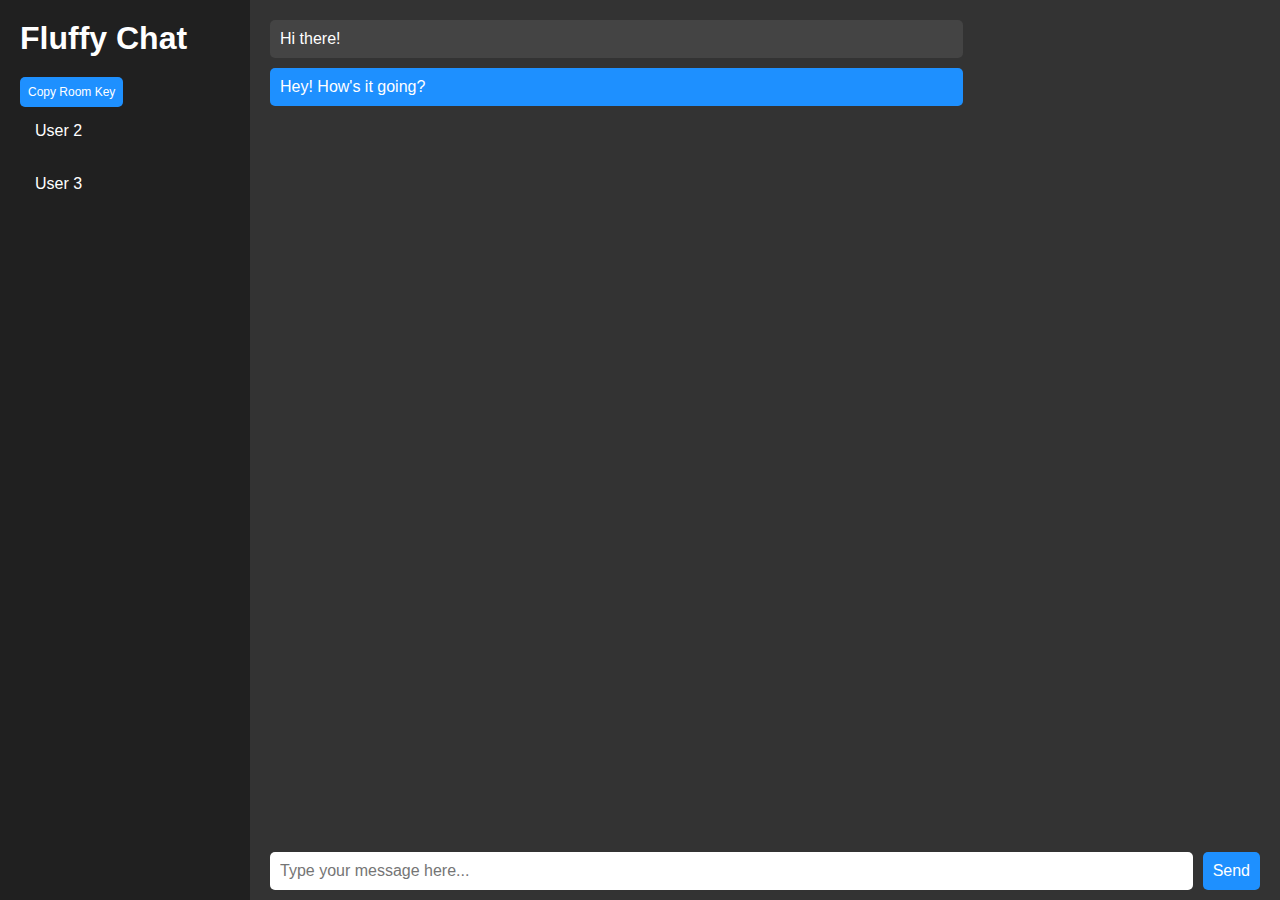
==== src/index2.html @ 36125c87 "first commit" ====
<!DOCTYPE html>
<html>

<head>
    <title>Fluffy Chat</title>
    <link rel="stylesheet" type="text/css" href="styles2.css">
    <script type="text/javascript" src="main.js"></script>
</head>

<body>
    <div class="container">
        <div class="sidebar">
            <h1>Fluffy Chat</h1>
            <ul class="users-list">
                <button id="copy-key" class="side" type="submit">Copy Room Key</button>
                <li>User 2</li>
                <li>User 3</li>
            </ul>
        </div>
        <div class="chat-area">
            <div class="messages">
                <div class="message received">
                    <p>Hi there!</p>
                </div>
                <div class="message sent">
                    <p>Hey! How's it going?</p>
                </div>
            </div>
            <form>
                <input type="text" placeholder="Type your message here...">
                <button type="submit">Send</button>
            </form>
        </div>
    </div>
</body>

</html>
---- src/styles2.css ----
* {
    box-sizing: border-box;
    margin: 0;
    padding: 0;
}

body {
    background-color: #292929;
    font-family: Arial, sans-serif;
}

.container {
    display: flex;
    height: 100vh;
}

.sidebar {
    background-color: #202020;
    color: #fff;
    padding: 20px;
    width: 250px;
}

.sidebar h1 {
    margin-bottom: 20px;
}

.users-list {
    list-style: none;
    margin: 0;
    padding: 0;
}

.users-list li {
    padding: 15px;
    border-radius: 5px;
    margin-bottom: 5px;
    cursor: pointer;
}

.users-list li.active {
    background-color: #444444;
}

.chat-area {
    background-color: #333333;
    color: #fff;
    flex-grow: 1;
    display: flex;
    flex-direction: column;
}

.messages {
    flex-grow: 1;
    overflow-y: scroll;
    padding: 20px;
}

.message {
    border-radius: 5px;
    margin-bottom: 10px;
    padding: 10px;
    max-width: 70%;
    word-wrap: break-word;
}

.message.received {
    background-color: #444444;
}

.message.sent {
    background-color: #1e90ff;
    align-self: flex-end;
}

form {
    display: flex;
    margin: 10px 20px;
}

form input[type="text"] {
    flex-grow: 1;
    padding: 10px;
    border-radius: 5px;
    border: none;
    font-size: 16px;
}

form button {
    background-color: #1e90ff;
    color: #fff;
    padding: 10px;
    border-radius: 5px;
    border: none;
    margin-left: 10px;
    font-size: 16px;
    cursor: pointer;
}

form button:hover {
    background-color: #1c87d6;
}

.side {
    background-color: #1e90ff;
    color: #fff;
    padding: 8px;
    border-radius: 5px;
    border: none;
    margin-left: 5 px;
    font-size: 12px;
    cursor: pointer;
}

.side:hover {
    background-color: #1c87d6;
}
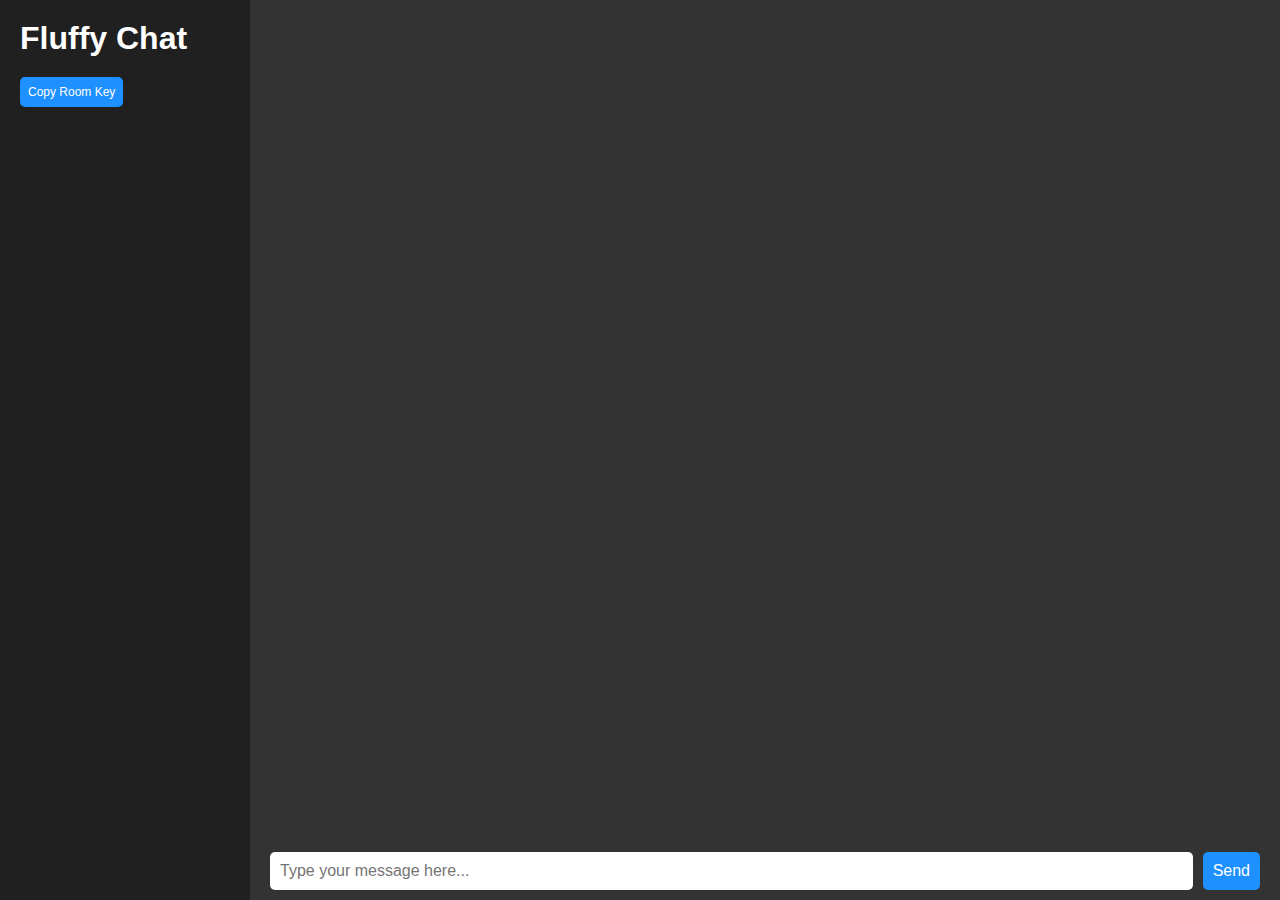
==== commit abf84cf3: "fix" ====
--- a/src/index2.html
+++ b/src/index2.html
@@ -13,22 +13,13 @@
             <h1>Fluffy Chat</h1>
             <ul class="users-list">
                 <button id="copy-key" class="side" type="submit">Copy Room Key</button>
-                <li>User 2</li>
-                <li>User 3</li>
             </ul>
         </div>
         <div class="chat-area">
-            <div class="messages">
-                <div class="message received">
-                    <p>Hi there!</p>
-                </div>
-                <div class="message sent">
-                    <p>Hey! How's it going?</p>
-                </div>
-            </div>
+            <div class="messages"></div>
             <form>
-                <input type="text" placeholder="Type your message here...">
-                <button type="submit">Send</button>
+                <input id="msg-content" type="text" placeholder="Type your message here...">
+                <button id="send-msg" type="submit">Send</button>
             </form>
         </div>
     </div>
